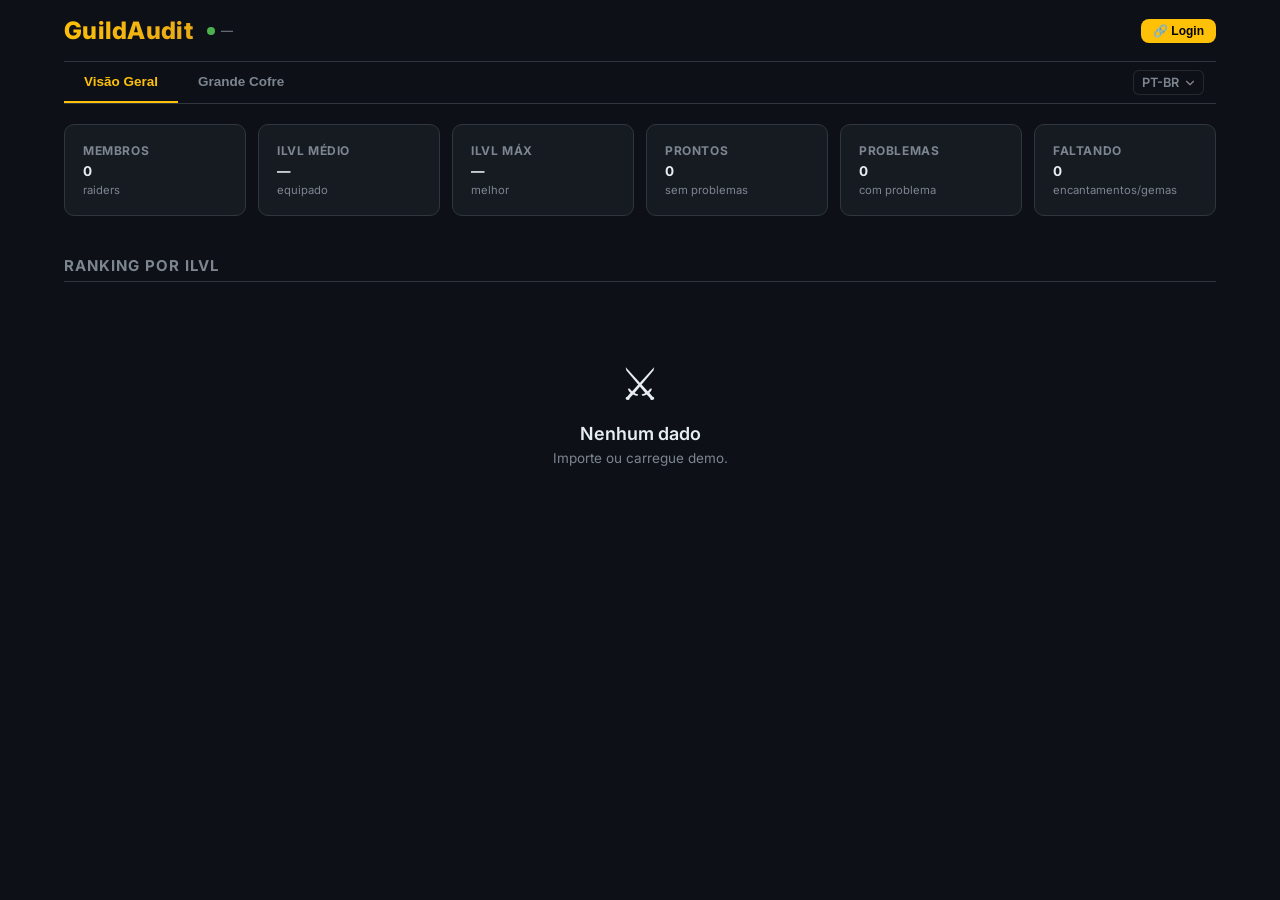
==== char.html @ add7284b "fix raids" ====
<!DOCTYPE html>
<html lang="pt-BR">

<head>
    <meta charset="UTF-8">
    <meta name="viewport" content="width=device-width, initial-scale=1.0">
    <title>Character — Audit</title>
    <meta name="description" content="WoW Guild Audit — character details.">
    <link rel="icon" type="image/x-icon" href="https://wow.zamimg.com/images/wow/icons/medium/inv_scroll_11.jpg">
    <link rel="stylesheet" href="styles.css?v=7">
</head>

<body>

    <div class="app-container">

        <header class="hdr">
            <div class="hdr-left">
                <a href="index.html" class="hdr-title" id="hdr-title"
                    style="text-decoration:none;color:inherit">GuildAudit</a>
                <div class="hdr-meta"><span id="rdot"></span><span id="rts">—</span></div>
            </div>
            <div class="hdr-right">
                <span id="hmeta" style="font-size:.85rem;color:var(--text-dim)"></span>
                <a href="index.html" class="btn btn-secondary btn-sm perm-officer perm-inline" id="btnRefresh">↻ <span
                        class="t-refresh">Atualizar</span></a>
                <a href="index.html" class="btn btn-secondary btn-sm perm-officer perm-inline">⬇ <span
                        class="t-export">Exportar</span></a>
                <a href="index.html" class="btn btn-primary btn-sm perm-officer perm-inline">⬆ <span
                        class="t-import">Importar</span></a>
                <div id="user-info" style="display:none;align-items:center;gap:8px">
                    <span id="user-battletag" style="font-size:.85rem;color:var(--text)"></span>
                    <span id="user-perm" class="perm-badge"></span>
                    <button class="btn btn-secondary btn-sm" onclick="logoutBattleNet()" title="Logout">⏻</button>
                </div>
                <button id="btn-login" class="btn btn-primary btn-sm" onclick="loginBattleNet()">🔗 Login</button>
            </div>
        </header>

        <div class="nav" id="navTabs">
            <a class="nav-tab" href="index.html#overview"><span class="t-overview">Overview</span></a>
            <a class="nav-tab perm-officer" href="index.html#roster"><span class="t-roster">Roster</span></a>
            <a class="nav-tab" href="index.html#vault"><span class="t-vault">Great Vault</span></a>
            <a class="nav-tab perm-officer" href="index.html#settings"><span class="t-settings">Configurações</span></a>

            <div style="margin-left:auto; display:flex; align-items:center; padding-right:12px;">
                <select id="cfg-dispLang" class="lang-select" onchange="saveLang();applyI18n();rerenderChar()">
                    <option value="pt-BR">PT-BR</option>
                    <option value="en">EN</option>
                </select>
            </div>
        </div>

        <div class="char-page-header">
            <a href="index.html" class="btn btn-secondary btn-sm"><span class="t-back">← Voltar</span></a>
            <span id="cp-bc" style="font-size:.8rem;color:var(--text-dim)"></span>
        </div>
        <div class="char-page-body">
            <div class="char-sidebar" id="cp-sidebar"></div>
            <div class="char-main" id="cp-main"></div>
        </div>

    </div>

    <div id="notif"></div>

    <script src="data.js?v=7"></script>
    <script src="api.js?v=7"></script>
    <script src="render.js?v=7"></script>
    <script src="auth.js?v=7"></script>
    <script src="char.js?v=7"></script>
    <script>
        window.whTooltips = { colorLinks: false, iconizeLinks: false, renameLinks: true };
    </script>
    <script src="https://wow.zamimg.com/js/tooltips.js"></script>
</body>

</html>
---- styles.css ----
/* ══════════════════════════════════════════════════════════
   GUILDAUDIT — styles.css
   ══════════════════════════════════════════════════════════ */
@import url('https://fonts.googleapis.com/css2?family=Syne:wght@700;800&family=Inter:wght@400;500;600;700&display=swap');

:root {
  --bg: #0d1117;
  --bg2: #161b22;
  --bg3: #1c2333;
  --border: #30363d;
  --text: #e6edf3;
  --text-dim: #7d8590;
  --gold: #ffc107;
  --gold-light: #ffe082;
  --red: #f85149;
  --green: #4caf50;
  --blue: #58a6ff;
  --purple: #a67df4;
}

* {
  box-sizing: border-box;
  margin: 0;
  padding: 0;
}

html {
  font-size: 15px;
}

body {
  font-family: 'Inter', system-ui, sans-serif;
  background: var(--bg);
  color: var(--text);
  min-height: 100vh;
}

/* ── Container ──────────────────────────────────────────── */
.app-container {
  max-width: 1200px;
  margin: 0 auto;
  padding: 0 24px;
}

/* ── Header ─────────────────────────────────────────────── */
.hdr {
  display: flex;
  align-items: center;
  justify-content: space-between;
  padding: 16px 0;
  border-bottom: 1px solid var(--border);
  flex-wrap: wrap;
  gap: 10px;
}

.hdr-left {
  display: flex;
  align-items: center;
  gap: 14px;
}

.hdr-title {
  font-family: 'Inter', sans-serif;
  font-weight: 800;
  font-size: 1.6rem;
  background: linear-gradient(135deg, var(--gold), #e6a817);
  -webkit-background-clip: text;
  -webkit-text-fill-color: transparent;
  letter-spacing: .3px;
}

.hdr-meta {
  font-size: 0.8rem;
  color: var(--text-dim);
  display: flex;
  align-items: center;
  gap: 6px;
}

#rdot {
  width: 8px;
  height: 8px;
  border-radius: 50%;
  background: var(--green);
  display: inline-block;
  animation: pulse 2s infinite;
}

#rdot.off {
  background: var(--text-dim);
  animation: none;
}

@keyframes pulse {

  0%,
  100% {
    opacity: 1;
  }

  50% {
    opacity: .4;
  }
}

.hdr-right {
  display: flex;
  align-items: center;
  gap: 8px;
  flex-wrap: wrap;
}

/* ── Nav ────────────────────────────────────────────────── */
.nav {
  display: flex;
  gap: 0;
  border-bottom: 1px solid var(--border);
  margin-bottom: 20px;
}

.nav-tab {
  padding: 12px 20px;
  cursor: pointer;
  font-size: 0.9rem;
  font-weight: 600;
  color: var(--text-dim);
  border: none;
  background: none;
  border-bottom: 2px solid transparent;
  transition: all .15s;
}

.nav-tab:hover {
  color: var(--text);
}

.nav-tab.active {
  color: var(--gold);
  border-bottom-color: var(--gold);
}

/* ── Pages ──────────────────────────────────────────────── */
.page {
  display: none;
  padding-bottom: 40px;
}

.page.active {
  display: block;
}

#charPage {
  display: none;
}

#charPage.active {
  display: block;
}

/* ── Stat cards ─────────────────────────────────────────── */
.stat-grid {
  display: grid;
  grid-template-columns: repeat(auto-fill, minmax(160px, 1fr));
  gap: 12px;
  margin-bottom: 20px;
}

.stat-card {
  background: var(--bg2);
  border: 1px solid var(--border);
  border-radius: 10px;
  padding: 18px;
}

.stat-label {
  font-size: 0.75rem;
  color: var(--text-dim);
  text-transform: uppercase;
  letter-spacing: .6px;
  font-weight: 700;
  margin-bottom: 6px;
}

.stat-val {
  font-family: 'Inter', sans-serif;
  font-size: 2.2rem;
  font-weight: 800;
  line-height: 1.1;
}

.stat-sub {
  font-size: 0.75rem;
  color: var(--text-dim);
  margin-top: 4px;
}

/* ── Comp cards ─────────────────────────────────────────── */
.comp-grid {
  display: flex;
  gap: 12px;
  margin-bottom: 20px;
  flex-wrap: wrap;
}

.comp-card {
  background: var(--bg2);
  border: 1px solid var(--border);
  border-radius: 10px;
  padding: 14px 16px;
  flex: 1;
  min-width: 140px;
}

.comp-title {
  font-size: 0.8rem;
  font-weight: 700;
  color: var(--gold-light);
  text-transform: uppercase;
  letter-spacing: .5px;
  margin-bottom: 10px;
}

.comp-row {
  display: flex;
  align-items: center;
  gap: 6px;
  padding: 3px 0;
  font-size: 0.85rem;
}

.comp-name {
  flex: 1;
  overflow: hidden;
  text-overflow: ellipsis;
  white-space: nowrap;
}

.comp-val {
  font-weight: 700;
  min-width: 20px;
  text-align: right;
}

.comp-name-row {
  display: flex;
  align-items: center;
  gap: 5px;
  padding: 2px 0;
  cursor: pointer;
}

.comp-name-row:hover span {
  text-decoration: underline;
}

/* ── Custom Select for Language  ─────────────────────────── */
.lang-select {
  appearance: none;
  background-color: transparent;
  color: var(--text-dim);
  font-family: 'Inter', sans-serif;
  font-size: 0.85rem;
  font-weight: 600;
  border: 1px solid rgba(255, 255, 255, 0.1);
  border-radius: 6px;
  padding: 4px 24px 4px 8px;
  cursor: pointer;
  outline: none;
  background-image: url("data:image/svg+xml,%3Csvg xmlns='http://www.w3.org/2000/svg' viewBox='0 0 24 24' fill='none' stroke='%23888' stroke-width='2' stroke-linecap='round' stroke-linejoin='round'%3E%3Cpolyline points='6 9 12 15 18 9'%3E%3C/polyline%3E%3C/svg%3E");
  background-repeat: no-repeat;
  background-position: right 6px center;
  background-size: 14px;
  transition: all 0.2s;
}

.lang-select:hover {
  color: var(--text);
  border-color: rgba(255, 255, 255, 0.3);
}

.lang-select:focus {
  border-color: var(--gold);
}

.lang-select option {
  background-color: var(--bg);
  color: var(--text);
  font-weight: 600;
  padding: 8px;
}

/* ── Section title ──────────────────────────────────────── */
.section-title {
  font-family: 'Inter', sans-serif;
  font-size: 1rem;
  font-weight: 700;
  text-transform: uppercase;
  letter-spacing: 1px;
  color: var(--text-dim);
  margin-bottom: 14px;
  padding-bottom: 6px;
  border-bottom: 1px solid var(--border);
}

/* ── Toolbar ────────────────────────────────────────────── */
.toolbar {
  display: flex;
  gap: 10px;
  margin-bottom: 14px;
  align-items: center;
  flex-wrap: wrap;
}

.toolbar input[type="text"] {
  flex: 1;
  min-width: 200px;
  padding: 10px 14px;
  background: var(--bg2);
  border: 1px solid var(--border);
  border-radius: 8px;
  color: var(--text);
  font-size: 0.9rem;
  outline: none;
}

.toolbar input[type="text"]:focus {
  border-color: var(--gold);
}

.toolbar-right {
  display: flex;
  gap: 8px;
  margin-left: auto;
}

/* ── Tables ─────────────────────────────────────────────── */
table {
  width: 100%;
  border-collapse: collapse;
}

th {
  text-align: left;
  padding: 10px 12px;
  font-size: 0.75rem;
  font-weight: 700;
  color: var(--text-dim);
  text-transform: uppercase;
  letter-spacing: .5px;
  border-bottom: 1px solid var(--border);
  cursor: default;
}

th.sd::after {
  content: ' ▼';
  font-size: 9px;
}

th.sa::after {
  content: ' ▲';
  font-size: 9px;
}

th[onclick] {
  cursor: pointer;
}

th[onclick]:hover {
  color: var(--gold);
}

td {
  padding: 10px 12px;
  border-bottom: 1px solid rgba(48, 54, 61, .5);
  font-size: 0.9rem;
  vertical-align: middle;
}

tr:hover {
  background: rgba(255, 255, 255, .03);
}

/* ── Names & Badges ─────────────────────────────────────── */
.cn {
  display: flex;
  align-items: center;
  gap: 10px;
  cursor: pointer;
  text-decoration: none;
  color: inherit;
}

.cn:hover .cn-name {
  text-decoration: underline;
}

.cn img {
  width: 30px;
  height: 30px;
  border-radius: 6px;
  flex-shrink: 0;
}

.cn-name {
  font-weight: 600;
  font-size: 0.95rem;
}

.cn-realm {
  font-size: 0.75rem;
  color: var(--text-dim);
  margin-left: 4px;
}

.cn-spec {
  font-size: 0.8rem;
  color: var(--text-dim);
  font-weight: 500;
  margin-top: 1px;
}

.rb {
  font-size: 0.7rem;
  font-weight: 700;
  padding: 3px 10px;
  border-radius: 4px;
  text-transform: uppercase;
  letter-spacing: .3px;
  display: inline-block;
  white-space: nowrap;
}

.rb-tank {
  background: #1a3a5c;
  color: #6dc1ff;
}

.rb-heal {
  background: #1a3c1a;
  color: #6fd66f;
}

.rb-mdps {
  background: #3c1a1a;
  color: #ff6b6b;
}

.rb-rdps {
  background: #3c2e1a;
  color: #ffb74d;
}

.ilvl {
  font-family: 'Inter', sans-serif;
  font-size: 0.95rem;
  font-weight: 800;
  padding: 3px 10px;
  border-radius: 6px;
  background: var(--bg3);
  white-space: nowrap;
}

.ie {
  color: #ff8800;
}

.io {
  color: #a335ee;
}

.iw {
  color: #0070dd;
}

.ig {
  color: #1fc736;
}

.iv {
  color: #1eff00;
}

.ib {
  color: var(--text-dim);
}

.it {
  font-size: 0.7rem;
  padding: 2px 6px;
  border-radius: 3px;
  font-weight: 600;
  white-space: nowrap;
}

.it-ok {
  color: var(--green);
  border: 1px solid rgba(76, 175, 80, .3);
}

.it-e {
  color: var(--red);
  background: rgba(248, 81, 73, .1);
  border: 1px solid rgba(248, 81, 73, .3);
}

.it-g {
  color: var(--blue);
  background: rgba(88, 166, 255, .1);
  border: 1px solid rgba(88, 166, 255, .3);
}

.note-c {
  font-size: 0.85rem;
  color: var(--text-dim);
  max-width: 150px;
  overflow: hidden;
  text-overflow: ellipsis;
  white-space: nowrap;
  cursor: pointer;
}

.note-c:hover {
  color: var(--gold);
}

.rs {
  background: var(--bg3);
  color: var(--text);
  border: 1px solid var(--border);
  border-radius: 6px;
  padding: 5px 10px;
  font-size: 0.8rem;
  cursor: pointer;
}

.rs:focus {
  border-color: var(--gold);
  outline: none;
}

/* ── Buttons ────────────────────────────────────────────── */
.btn {
  padding: 8px 16px;
  border: none;
  border-radius: 8px;
  cursor: pointer;
  font-size: 0.85rem;
  font-weight: 600;
  transition: all .15s;
  display: inline-flex;
  align-items: center;
  gap: 5px;
}

.btn-primary {
  background: var(--gold);
  color: #000;
}

.btn-primary:hover {
  background: var(--gold-light);
}

.btn-secondary {
  background: var(--bg3);
  color: var(--text-dim);
  border: 1px solid var(--border);
}

.btn-secondary:hover {
  color: var(--text);
  border-color: var(--text-dim);
}

.btn-danger {
  background: rgba(248, 81, 73, .12);
  color: var(--red);
  border: 1px solid rgba(248, 81, 73, .3);
}

.btn-danger:hover {
  background: rgba(248, 81, 73, .25);
}

.btn-sm {
  padding: 5px 12px;
  font-size: 0.8rem;
}

/* ── Modal ──────────────────────────────────────────────── */
.mo {
  display: none;
  position: fixed;
  inset: 0;
  background: rgba(0, 0, 0, .6);
  z-index: 100;
  justify-content: center;
  align-items: center;
}

.mo.open {
  display: flex;
}

.mo-box {
  background: var(--bg2);
  border: 1px solid var(--border);
  border-radius: 14px;
  padding: 28px;
  width: 90%;
  max-width: 600px;
  max-height: 85vh;
  overflow-y: auto;
}

.mo-title {
  font-family: 'Inter', sans-serif;
  font-size: 1.3rem;
  font-weight: 800;
  margin-bottom: 16px;
}

.mo-close {
  position: absolute;
  top: 12px;
  right: 16px;
  background: none;
  border: none;
  color: var(--text-dim);
  font-size: 1.2rem;
  cursor: pointer;
}

/* ── Notification ───────────────────────────────────────── */
#notif {
  position: fixed;
  bottom: 20px;
  left: 50%;
  transform: translateX(-50%) translateY(80px);
  background: var(--bg2);
  border: 1px solid var(--gold);
  border-radius: 10px;
  padding: 12px 24px;
  font-size: 0.85rem;
  color: var(--gold);
  z-index: 200;
  transition: transform .3s;
}

#notif.show {
  transform: translateX(-50%) translateY(0);
}

/* ── Empty state ────────────────────────────────────────── */
.empty {
  text-align: center;
  padding: 60px 20px;
}

.empty-i {
  font-size: 3rem;
  margin-bottom: 12px;
}

.empty-t {
  font-size: 1.2rem;
  font-weight: 600;
}

.empty-s {
  font-size: 0.9rem;
  color: var(--text-dim);
  margin-top: 6px;
}

/* ── Gear grid ──────────────────────────────────────────── */
.gear-grid {
  display: grid;
  grid-template-columns: 1fr 1fr;
  gap: 10px;
}

.gs {
  display: flex;
  gap: 12px;
  align-items: center;
  padding: 12px 14px;
  background: var(--bg2);
  border: 1px solid var(--border);
  border-radius: 10px;
  transition: border-color .15s;
  overflow: hidden;
}

.gs:hover {
  border-color: var(--text-dim);
}

.gs-empty {
  opacity: .4;
}

.gs-img {
  width: 44px;
  height: 44px;
  border-radius: 8px;
  flex-shrink: 0;
  display: block;
}

.gs-info {
  min-width: 0;
  flex: 1;
  overflow: hidden;
}

.gs-label {
  font-size: 0.7rem;
  color: var(--text-dim);
  text-transform: uppercase;
  letter-spacing: .3px;
}

.gs-name {
  font-size: 0.85rem;
  font-weight: 600;
  overflow: hidden;
  text-overflow: ellipsis;
  white-space: nowrap;
  text-decoration: none;
  display: block;
}

.gs-ilvl {
  font-size: 0.8rem;
  margin-top: 2px;
}

.gs-issues {
  display: flex;
  gap: 4px;
  margin-top: 4px;
  flex-wrap: wrap;
}

.q-c {
  color: #9d9d9d;
}

.q-u {
  color: #1fc736;
}

.q-r {
  color: #0070dd;
}

.q-e {
  color: #a335ee;
}

.q-l {
  color: #ff8000;
}

a.whl {
  text-decoration: none;
  flex-shrink: 0;
}

/* ── Character page ─────────────────────────────────────── */
.char-page-header {
  display: flex;
  align-items: center;
  gap: 10px;
  margin-bottom: 20px;
}

.char-page-body {
  display: flex;
  gap: 24px;
}

.char-sidebar {
  width: 320px;
  flex-shrink: 0;
  display: flex;
  flex-direction: column;
  gap: 12px;
}

.char-main {
  flex: 1;
  min-width: 0;
}

.char-header-card {
  background: var(--bg2);
  border: 1px solid var(--border);
  border-radius: 12px;
  padding: 20px;
}

.info-card {
  background: var(--bg2);
  border: 1px solid var(--border);
  border-radius: 10px;
  padding: 16px;
}

.info-card-title {
  font-size: 0.8rem;
  font-weight: 700;
  color: var(--text-dim);
  text-transform: uppercase;
  letter-spacing: .5px;
  margin-bottom: 8px;
}

.issue-row {
  display: flex;
  align-items: center;
  gap: 6px;
  padding: 4px 0;
}

.char-render-wrap {
  text-align: center;
  margin-bottom: 14px;
  overflow: hidden;
  border-radius: 10px;
}

.char-render-img {
  height: 280px;
  width: auto;
  border-radius: 10px;
  transform: scale(1.6);
  transform-origin: 69% 60%;
}

/* ── Skeleton ───────────────────────────────────────────── */
.sk {
  height: 38px;
  background: linear-gradient(90deg, var(--bg2) 25%, var(--bg3) 50%, var(--bg2) 75%);
  background-size: 200%;
  border-radius: 6px;
  animation: sk-pulse 1.5s infinite;
}

@keyframes sk-pulse {
  0% {
    background-position: 200% 0;
  }

  100% {
    background-position: -200% 0;
  }
}

/* ── Settings ───────────────────────────────────────────── */
.settings-grid {
  display: grid;
  grid-template-columns: 1fr 1fr;
  gap: 20px;
}

.settings-card {
  background: var(--bg2);
  border: 1px solid var(--border);
  border-radius: 12px;
  padding: 22px;
}

.settings-card h3 {
  font-family: 'Inter', sans-serif;
  font-size: 1.1rem;
  font-weight: 700;
  margin-bottom: 16px;
}

.settings-card label {
  display: flex;
  align-items: center;
  gap: 10px;
  font-size: 0.9rem;
  padding: 7px 0;
  cursor: pointer;
}

.settings-card input[type="text"],
.settings-card input[type="password"],
.settings-card select,
.settings-card textarea {
  width: 100%;
  padding: 10px 12px;
  background: var(--bg3);
  border: 1px solid var(--border);
  border-radius: 8px;
  color: var(--text);
  font-size: 0.85rem;
  margin-bottom: 8px;
  outline: none;
}

.settings-card input:focus,
.settings-card select:focus,
.settings-card textarea:focus {
  border-color: var(--gold);
}

/* ── Toggle switch ──────────────────────────────────────── */
.toggle {
  position: relative;
  display: inline-block;
  width: 40px;
  height: 22px;
  flex-shrink: 0;
}

.toggle input {
  opacity: 0;
  width: 0;
  height: 0;
}

.toggle-slider {
  position: absolute;
  cursor: pointer;
  inset: 0;
  background: var(--bg3);
  border: 1px solid var(--border);
  border-radius: 22px;
  transition: .2s;
}

.toggle-slider::before {
  content: '';
  position: absolute;
  height: 16px;
  width: 16px;
  left: 2px;
  bottom: 2px;
  background: var(--text-dim);
  border-radius: 50%;
  transition: .2s;
}

.toggle input:checked+.toggle-slider {
  background: var(--gold);
  border-color: var(--gold);
}

.toggle input:checked+.toggle-slider::before {
  transform: translateX(18px);
  background: #000;
}

/* ── Import log / progress ──────────────────────────────── */
#alog {
  max-height: 200px;
  overflow-y: auto;
  background: var(--bg);
  border-radius: 8px;
  padding: 10px;
  font-size: 0.75rem;
  font-family: monospace;
  margin-top: 10px;
}

.linfo {
  color: var(--text-dim);
}

.lok {
  color: var(--green);
}

.lwarn {
  color: var(--gold);
}

.lerr {
  color: var(--red);
}

.progress-bar {
  height: 6px;
  background: var(--bg3);
  border-radius: 3px;
  margin-top: 10px;
  overflow: hidden;
}

.progress-bar-fill {
  height: 100%;
  background: var(--gold);
  border-radius: 3px;
  transition: width .3s;
  width: 0;
}

/* ── Stats Card ────────────────────────────────────────── */
.stat-row {
  display: flex;
  justify-content: space-between;
  align-items: center;
  padding: 4px 0;
  border-bottom: 1px solid var(--border);
}

.stat-label {
  font-size: .8rem;
  color: var(--text-dim);
}

.stat-val {
  font-size: .9rem;
  font-weight: 700;
  color: var(--text);
}

.stat-bar-bg {
  background: var(--bg1);
  border-radius: 4px;
  height: 5px;
  overflow: hidden;
  margin-bottom: 2px;
}

.stat-bar-fill {
  height: 100%;
  border-radius: 4px;
  transition: width .4s ease;
}

/* ── Talent Section ───────────────────────────────────── */
.talent-section {
  margin-top: 16px;
  padding: 16px;
  background: var(--bg2);
  border: 1px solid var(--border);
  border-radius: 10px;
}

.talent-columns {
  display: grid;
  grid-template-columns: 1fr 1fr 1fr;
  gap: 0;
}

.talent-col {
  padding: 0 8px;
}

.talent-col--hero {
  border-left: 1px solid rgba(83, 80, 71, .8);
  border-right: 1px solid rgba(83, 80, 71, .8);
}

.talent-col-label {
  font-size: .7rem;
  font-weight: 700;
  color: var(--text-dim);
  letter-spacing: .08em;
  text-transform: uppercase;
  text-align: center;
  margin-bottom: 8px;
}

.talent-grid {
  display: flex;
  flex-wrap: wrap;
  justify-content: center;
  gap: 8px;
  max-width: calc(3 * 40px + 2 * 8px);
  margin: 10px auto 0;
}

.talent-icon-link {
  position: relative;
  display: flex;
  justify-content: center;
  align-items: center;
  width: 40px;
  height: 40px;
  text-decoration: none;
}

.talent-icon-link .iconlarge {
  display: block !important;
  width: 36px !important;
  height: 36px !important;
  margin: 0 !important;
  padding: 0 !important;
  border-radius: 6px;
  overflow: hidden;
  border: 1px solid rgb(253 187 0);
  background: none !important;
  transition: border-color .15s;
}

.talent-icon-link .iconlarge ins {
  width: 100% !important;
  height: 100% !important;
  margin: 0 !important;
  padding: 0 !important;
  left: 0 !important;
  top: 0 !important;
  display: block !important;
  background-size: cover !important;
  background-position: center !important;
}

.talent-icon-link .iconlarge del {
  display: none !important;
}

.talent-icon-link:hover .iconlarge {
  border-color: var(--gold);
  box-shadow: 0 0 6px rgba(255, 204, 0, .3);
}

.talent-icon-link img.talent-icon-img {
  width: 36px;
  height: 36px;
  object-fit: cover;
  border-radius: 6px;
  border: 1px solid rgba(255, 255, 255, .15);
  transition: border-color .15s;
}

.talent-icon-link:hover img.talent-icon-img {
  border-color: var(--gold);
  box-shadow: 0 0 6px rgba(255, 204, 0, .3);
}

.talent-rank-badge {
  position: absolute;
  bottom: -2px;
  right: -2px;
  font-size: .65rem;
  font-weight: 700;
  color: var(--gold);
  background: rgba(0, 0, 0, .85);
  padding: 1px 4px;
  border-radius: 3px;
  line-height: 1.3;
}

/* ── Suggestion cards ──────────────────────────────────── */
.suggestions-section {
  margin-top: 24px;
}

.suggestion-card {
  border-radius: 10px;
  padding: 14px 16px;
  margin-bottom: 10px;
}

.suggestion-card-title {
  font-family: 'Inter', sans-serif;
  font-weight: 700;
  font-size: .85rem;
  margin-bottom: 8px;
  display: flex;
  align-items: center;
  gap: 6px;
}

.suggestion-card--gear {
  background: rgba(248, 81, 73, .06);
  border: 1px solid rgba(248, 81, 73, .25);
}

.suggestion-card--gear .suggestion-card-title {
  color: var(--red);
}

.suggestion-card--ready {
  background: rgba(56, 152, 219, .06);
  border: 1px solid rgba(56, 152, 219, .25);
}

.suggestion-card--ready .suggestion-card-title {
  color: var(--blue);
}

.suggestion-card--meta {
  background: rgba(255, 204, 0, .05);
  border: 1px solid rgba(255, 204, 0, .2);
}

.suggestion-card--meta .suggestion-card-title {
  color: var(--gold);
}

.suggestion-card--ok {
  background: rgba(76, 175, 112, .06);
  border: 1px solid rgba(76, 175, 112, .25);
}

.suggestion-card--ok .suggestion-card-title {
  color: var(--green);
}

.suggestion-item {
  font-size: .82rem;
  color: var(--text);
  padding: 3px 0;
  display: flex;
  align-items: center;
  gap: 6px;
}

.suggestion-item span.s-icon {
  font-size: .75rem;
  flex-shrink: 0;
}

/* ── Warning box ────────────────────────────────────────── */
.warn-box {
  background: rgba(248, 81, 73, .08);
  border: 1px solid rgba(248, 81, 73, .3);
  border-radius: 8px;
  padding: 12px;
  margin-bottom: 12px;
  font-size: 0.8rem;
  color: var(--red);
}

/* ── Form input (standalone) ────────────────────────────── */
.form-input {
  width: 100%;
  padding: 10px 12px;
  background: var(--bg3);
  border: 1px solid var(--border);
  border-radius: 8px;
  color: var(--text);
  font-size: 0.85rem;
  outline: none;
}

.form-input:focus {
  border-color: var(--gold);
}

.form-select {
  padding: 10px 12px;
  background: var(--bg3);
  border: 1px solid var(--border);
  border-radius: 8px;
  color: var(--text);
  font-size: 0.85rem;
  outline: none;
}

/* ── Permission badge ──────────────────────────────────────── */
.perm-badge {
  font-size: .7rem;
  font-weight: 700;
  padding: 2px 8px;
  border-radius: 4px;
  text-transform: uppercase;
  letter-spacing: .3px;
  display: inline-block !important;
}

.perm-badge.perm-admin {
  background: rgba(255, 136, 0, .15);
  color: #ff8800;
}

.perm-badge.perm-officer {
  background: rgba(163, 53, 238, .15);
  color: #a335ee;
}

.perm-badge.perm-member {
  background: rgba(0, 112, 221, .15);
  color: #0070dd;
}

.perm-badge.perm-guest {
  background: var(--bg3);
  color: var(--text-dim);
}

/* ── Permission-hidden elements ─────────────────────────── */
.perm-admin,
.perm-officer {
  display: none;
}

body.is-admin .perm-admin {
  display: initial;
}

body.is-admin .perm-officer {
  display: initial;
}

body.is-officer .perm-officer {
  display: initial;
}

body.is-admin .perm-admin.perm-flex,
body.is-officer .perm-officer.perm-flex {
  display: flex;
}

body.is-admin .perm-admin.perm-inline,
body.is-officer .perm-officer.perm-inline {
  display: inline-flex;
}

body.is-admin .perm-admin.perm-grid,
body.is-officer .perm-officer.perm-grid {
  display: grid;
}

body.is-admin .perm-admin.perm-block {
  display: block;
}

tr.row-under-min {
  background: rgba(248, 81, 73, .1);
}

tr.row-under-min td {
  border-bottom-color: rgba(248, 81, 73, .2);
}

/* ── Responsive ─────────────────────────────────────────── */
@media (max-width: 900px) {
  .settings-grid {
    grid-template-columns: 1fr;
  }

  .char-page-body {
    flex-direction: column;
  }

  .char-sidebar {
    width: 100%;
  }

  .gear-grid {
    grid-template-columns: 1fr;
  }
}

@media (max-width: 600px) {
  html {
    font-size: 14px;
  }

  .app-container {
    padding: 0 12px;
  }

  .hdr {
    padding: 10px 0;
  }

  .hdr-title {
    font-size: 1.3rem;
  }

  .nav-tab {
    padding: 10px 12px;
    font-size: 0.85rem;
  }

  .stat-grid {
    grid-template-columns: repeat(2, 1fr);
  }

  .comp-grid {
    flex-direction: column;
  }

  .toolbar {
    flex-direction: column;
  }

  .toolbar input[type="text"] {
    min-width: 100%;
  }

  .toolbar-right {
    margin-left: 0;
    width: 100%;
    justify-content: flex-end;
  }

  td,
  th {
    padding: 8px 6px;
    font-size: 0.8rem;
  }

  .cn img {
    width: 24px;
    height: 24px;
  }

  .cn-name {
    font-size: 0.85rem;
  }
}
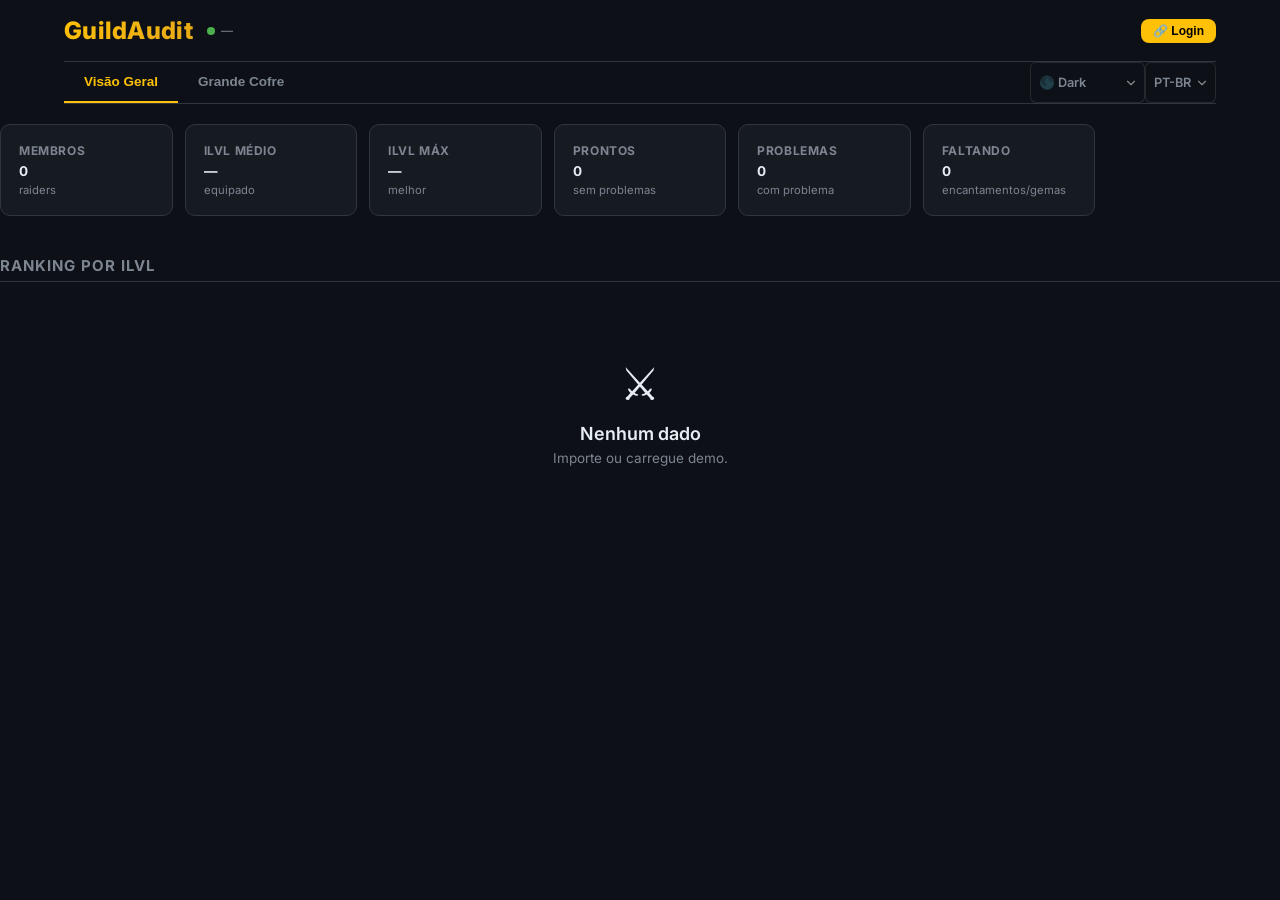
==== commit f46f2a89: "temas" ====
--- a/char.html
+++ b/char.html
@@ -43,7 +43,17 @@
             <a class="nav-tab" href="index.html#vault"><span class="t-vault">Great Vault</span></a>
             <a class="nav-tab perm-officer" href="index.html#settings"><span class="t-settings">Configurações</span></a>
 
-            <div style="margin-left:auto; display:flex; align-items:center; padding-right:12px;">
+            <div style="margin-left:auto; display:flex; align-items:center; gap:8px; padding-right:12px;">
+                <div class="theme-dot"        data-t="light"   title="Light"         onclick="setTheme('light')"></div>
+                    <div class="theme-dot"        data-t="wow-blue"  title="WoW Blue"    onclick="setTheme('wow-blue')"></div>
+                    <div class="theme-dot"        data-t="forest"  title="Forest"        onclick="setTheme('forest')"></div>
+                </div>
+                <select id="cfg-theme" class="lang-select" onchange="setTheme(this.value)" title="Tema">
+                    <option value="dark">🌑 Dark</option>
+                    <option value="light">☀️ Light</option>
+                    <option value="wow-blue">🌊 WoW Blue</option>
+                    <option value="forest">🌿 Forest</option>
+                </select>
                 <select id="cfg-dispLang" class="lang-select" onchange="saveLang();applyI18n();rerenderChar()">
                     <option value="pt-BR">PT-BR</option>
                     <option value="en">EN</option>
--- a/styles.css
+++ b/styles.css
@@ -1409,4 +1409,158 @@
   .cn-name {
     font-size: 0.85rem;
   }
-}+}
+/* ══════════════════════════════════════════════════════════
+   THEMES
+   ══════════════════════════════════════════════════════════ */
+
+/* ── Light ─────────────────────────────────────────────── */
+[data-theme="light"] {
+  --bg:         #f0f2f5;
+  --bg2:        #ffffff;
+  --bg3:        #e4e7ec;
+  --border:     #d0d5dd;
+  --text:       #101828;
+  --text-dim:   #667085;
+  --gold:       #b45309;
+  --gold-light: #d97706;
+  --red:        #d92d20;
+  --green:      #039855;
+  --blue:       #1d4ed8;
+  --purple:     #7c3aed;
+}
+
+[data-theme="light"] .hdr-title {
+  background: linear-gradient(135deg, #b45309, #d97706);
+  -webkit-background-clip: text;
+  -webkit-text-fill-color: transparent;
+}
+
+[data-theme="light"] input,
+[data-theme="light"] select,
+[data-theme="light"] textarea {
+  background: #fff;
+  color: #101828;
+  border-color: #d0d5dd;
+}
+
+[data-theme="light"] .lang-select {
+  background-image: url("data:image/svg+xml,%3Csvg xmlns='http://www.w3.org/2000/svg' viewBox='0 0 24 24' fill='none' stroke='%23667085' stroke-width='2' stroke-linecap='round' stroke-linejoin='round'%3E%3Cpolyline points='6 9 12 15 18 9'%3E%3C/polyline%3E%3C/svg%3E");
+}
+
+[data-theme="light"] .btn-secondary {
+  background: #fff;
+  color: #344054;
+  border-color: #d0d5dd;
+}
+
+[data-theme="light"] .nav-tab {
+  color: #667085;
+}
+[data-theme="light"] .nav-tab.active,
+[data-theme="light"] .nav-tab:hover {
+  color: #b45309;
+  border-bottom-color: #b45309;
+}
+
+[data-theme="light"] .stat-card,
+[data-theme="light"] .comp-card,
+[data-theme="light"] .settings-card,
+[data-theme="light"] .info-card,
+[data-theme="light"] .char-header-card {
+  background: #fff;
+  border-color: #e4e7ec;
+  box-shadow: 0 1px 4px rgba(0,0,0,.06);
+}
+
+[data-theme="light"] table thead tr {
+  background: #f9fafb;
+}
+
+[data-theme="light"] tr:nth-child(even) {
+  background: #f9fafb;
+}
+
+/* ── WoW Blue (deep navy) ───────────────────────────────── */
+[data-theme="wow-blue"] {
+  --bg:         #060d1a;
+  --bg2:        #0c1829;
+  --bg3:        #112038;
+  --border:     #1e3a5f;
+  --text:       #cce0ff;
+  --text-dim:   #5b8ab8;
+  --gold:       #ffd700;
+  --gold-light: #ffe566;
+  --red:        #e8453c;
+  --green:      #44c767;
+  --blue:       #4da6ff;
+  --purple:     #b87cff;
+}
+
+[data-theme="wow-blue"] .hdr-title {
+  background: linear-gradient(135deg, #ffd700, #4da6ff);
+  -webkit-background-clip: text;
+  -webkit-text-fill-color: transparent;
+}
+
+[data-theme="wow-blue"] .nav-tab.active,
+[data-theme="wow-blue"] .nav-tab:hover {
+  color: #ffd700;
+  border-bottom-color: #ffd700;
+}
+
+[data-theme="wow-blue"] .stat-card,
+[data-theme="wow-blue"] .comp-card {
+  background: linear-gradient(160deg, #0d1f38 0%, #0c1829 100%);
+  border-color: #1e3a5f;
+}
+
+[data-theme="wow-blue"] .btn-gold {
+  background: linear-gradient(to bottom, #ffd700, #b8960c);
+  border-color: #c9a80e;
+}
+
+/* ── Forest Green ───────────────────────────────────────── */
+[data-theme="forest"] {
+  --bg:         #080f0a;
+  --bg2:        #0e1a10;
+  --bg3:        #162318;
+  --border:     #1e4023;
+  --text:       #d4edd8;
+  --text-dim:   #5a8c62;
+  --gold:       #a8e063;
+  --gold-light: #c5f07a;
+  --red:        #f85149;
+  --green:      #56e87a;
+  --blue:       #63c5e0;
+  --purple:     #b87cff;
+}
+
+[data-theme="forest"] .hdr-title {
+  background: linear-gradient(135deg, #a8e063, #2e7d32);
+  -webkit-background-clip: text;
+  -webkit-text-fill-color: transparent;
+}
+
+[data-theme="forest"] .nav-tab.active,
+[data-theme="forest"] .nav-tab:hover {
+  color: #a8e063;
+  border-bottom-color: #a8e063;
+}
+
+[data-theme="forest"] .stat-card,
+[data-theme="forest"] .comp-card {
+  background: linear-gradient(160deg, #0e1f10 0%, #0e1a10 100%);
+  border-color: #1e4023;
+}
+
+[data-theme="forest"] .btn-gold {
+  background: linear-gradient(to bottom, #4caf50, #1b5e20);
+  border-color: #2e7d32;
+  color: #d4edd8;
+}
+
+[data-theme="forest"] #rdot {
+  background: #56e87a;
+}
+
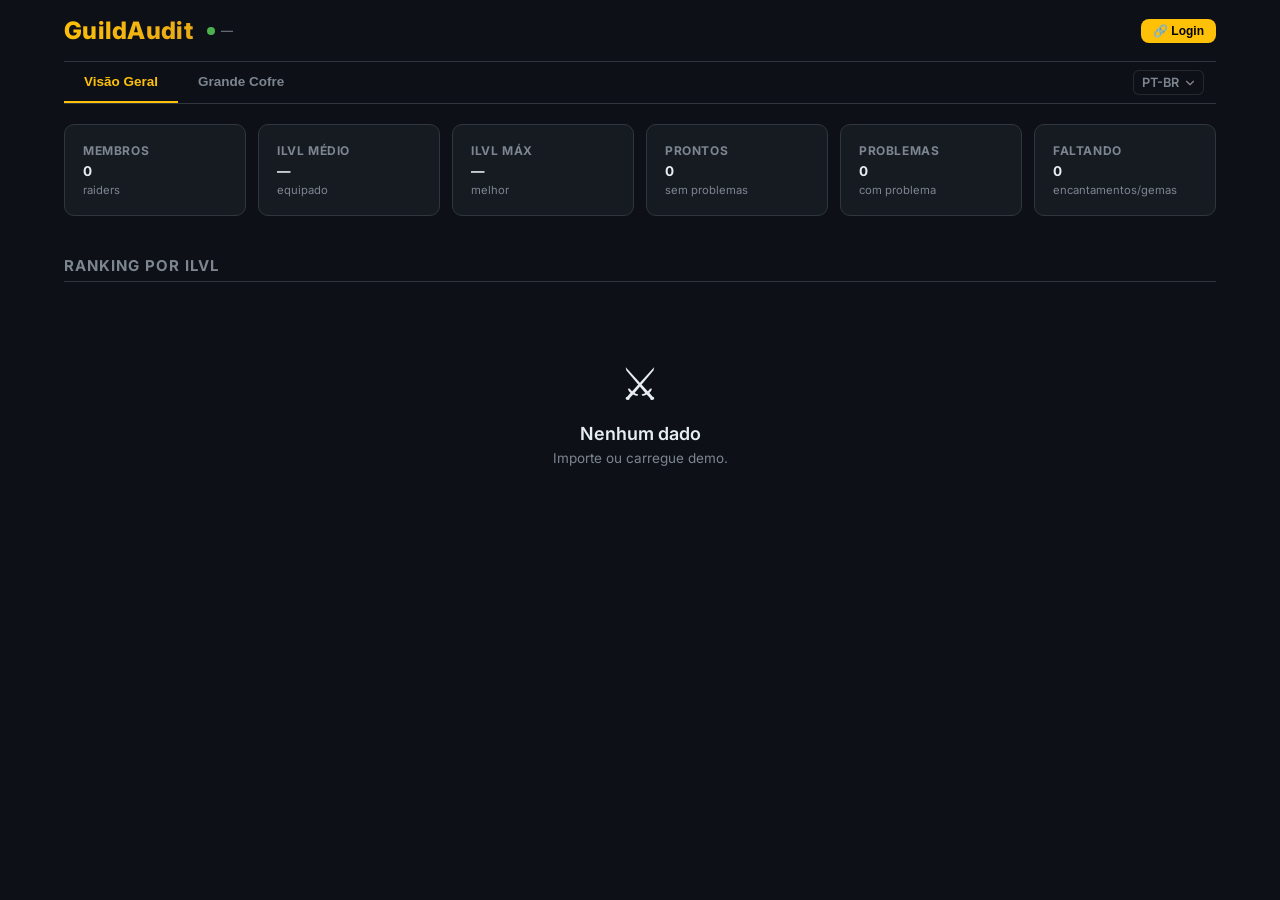
==== commit 4eabe7a5: "fix" ====
--- a/char.html
+++ b/char.html
@@ -43,17 +43,7 @@
             <a class="nav-tab" href="index.html#vault"><span class="t-vault">Great Vault</span></a>
             <a class="nav-tab perm-officer" href="index.html#settings"><span class="t-settings">Configurações</span></a>
 
-            <div style="margin-left:auto; display:flex; align-items:center; gap:8px; padding-right:12px;">
-                <div class="theme-dot"        data-t="light"   title="Light"         onclick="setTheme('light')"></div>
-                    <div class="theme-dot"        data-t="wow-blue"  title="WoW Blue"    onclick="setTheme('wow-blue')"></div>
-                    <div class="theme-dot"        data-t="forest"  title="Forest"        onclick="setTheme('forest')"></div>
-                </div>
-                <select id="cfg-theme" class="lang-select" onchange="setTheme(this.value)" title="Tema">
-                    <option value="dark">🌑 Dark</option>
-                    <option value="light">☀️ Light</option>
-                    <option value="wow-blue">🌊 WoW Blue</option>
-                    <option value="forest">🌿 Forest</option>
-                </select>
+            <div style="margin-left:auto; display:flex; align-items:center; padding-right:12px;">
                 <select id="cfg-dispLang" class="lang-select" onchange="saveLang();applyI18n();rerenderChar()">
                     <option value="pt-BR">PT-BR</option>
                     <option value="en">EN</option>
--- a/styles.css
+++ b/styles.css
@@ -1416,7 +1416,7 @@
 
 /* ── Light ─────────────────────────────────────────────── */
 [data-theme="light"] {
-  --bg:         #f0f2f5;
+  --bg:         #eef0f3;
   --bg2:        #ffffff;
   --bg3:        #e4e7ec;
   --border:     #d0d5dd;
@@ -1430,56 +1430,100 @@
   --purple:     #7c3aed;
 }
 
+[data-theme="light"] body { background: #dde1e7; color: #101828; }
+
 [data-theme="light"] .hdr-title {
   background: linear-gradient(135deg, #b45309, #d97706);
   -webkit-background-clip: text;
   -webkit-text-fill-color: transparent;
 }
 
-[data-theme="light"] input,
-[data-theme="light"] select,
-[data-theme="light"] textarea {
-  background: #fff;
-  color: #101828;
-  border-color: #d0d5dd;
-}
-
-[data-theme="light"] .lang-select {
-  background-image: url("data:image/svg+xml,%3Csvg xmlns='http://www.w3.org/2000/svg' viewBox='0 0 24 24' fill='none' stroke='%23667085' stroke-width='2' stroke-linecap='round' stroke-linejoin='round'%3E%3Cpolyline points='6 9 12 15 18 9'%3E%3C/polyline%3E%3C/svg%3E");
-}
-
-[data-theme="light"] .btn-secondary {
-  background: #fff;
-  color: #344054;
-  border-color: #d0d5dd;
-}
-
-[data-theme="light"] .nav-tab {
-  color: #667085;
-}
-[data-theme="light"] .nav-tab.active,
-[data-theme="light"] .nav-tab:hover {
-  color: #b45309;
-  border-bottom-color: #b45309;
-}
-
+/* Nav */
+[data-theme="light"] .nav-tab           { color: #667085; }
+[data-theme="light"] .nav-tab:hover     { color: #101828; }
+[data-theme="light"] .nav-tab.active    { color: #b45309; border-bottom-color: #b45309; }
+[data-theme="light"] .section-title     { color: #344054; border-bottom-color: #d0d5dd; }
+
+/* Cards */
 [data-theme="light"] .stat-card,
 [data-theme="light"] .comp-card,
 [data-theme="light"] .settings-card,
 [data-theme="light"] .info-card,
-[data-theme="light"] .char-header-card {
-  background: #fff;
-  border-color: #e4e7ec;
-  box-shadow: 0 1px 4px rgba(0,0,0,.06);
-}
-
-[data-theme="light"] table thead tr {
-  background: #f9fafb;
-}
-
-[data-theme="light"] tr:nth-child(even) {
-  background: #f9fafb;
-}
+[data-theme="light"] .char-header-card  { background: #fff; border-color: #e4e7ec; box-shadow: 0 1px 4px rgba(0,0,0,.07); }
+[data-theme="light"] .comp-title        { color: #b45309; }
+[data-theme="light"] .info-card-title   { color: #667085; }
+
+/* Table */
+[data-theme="light"] table              { background: #fff; border-radius: 8px; overflow: hidden; }
+[data-theme="light"] th                 { color: #667085; border-bottom-color: #e4e7ec; background: #f9fafb; }
+[data-theme="light"] td                 { border-bottom-color: #f2f4f7; color: #101828; }
+[data-theme="light"] tr:hover           { background: #f5f7fa !important; }
+[data-theme="light"] tr:nth-child(even) { background: #fafbfc; }
+
+/* Role badges */
+[data-theme="light"] .rb-tank  { background: #dbeafe; color: #1558a0; }
+[data-theme="light"] .rb-heal  { background: #dcfce7; color: #166534; }
+[data-theme="light"] .rb-mdps  { background: #fee2e2; color: #991b1b; }
+[data-theme="light"] .rb-rdps  { background: #fef3c7; color: #92400e; }
+
+/* iLvl badges */
+[data-theme="light"] .ilvl     { background: #f1f5f9; }
+[data-theme="light"] .ie       { color: #92400e; }
+[data-theme="light"] .io       { color: #6d28d9; }
+[data-theme="light"] .iw       { color: #1558a0; }
+[data-theme="light"] .ig       { color: #166534; }
+[data-theme="light"] .iv       { color: #374151; }
+[data-theme="light"] .ib       { color: #6b7280; }
+
+/* Issue tags */
+[data-theme="light"] .it-e     { background: #fee2e2; color: #991b1b; border-color: #fca5a5; }
+[data-theme="light"] .it-g     { background: #dbeafe; color: #1558a0; border-color: #93c5fd; }
+[data-theme="light"] .it-ok    { background: #dcfce7; color: #166534; border-color: #86efac; }
+
+/* Inputs */
+[data-theme="light"] input,
+[data-theme="light"] select,
+[data-theme="light"] textarea   { background: #fff; color: #101828; border-color: #d0d5dd; }
+[data-theme="light"] input::placeholder { color: #9ca3af; }
+[data-theme="light"] .form-input        { background: #fff; color: #101828; border-color: #d0d5dd; }
+[data-theme="light"] .form-select       { background: #fff; color: #101828; border-color: #d0d5dd; }
+[data-theme="light"] .rs               { background: #f9fafb; color: #374151; border-color: #d0d5dd; }
+[data-theme="light"] .toolbar input    { background: #fff; color: #101828; border-color: #d0d5dd; }
+
+/* Lang/theme selects */
+[data-theme="light"] .lang-select {
+  color: #374151;
+  border-color: #d0d5dd;
+  background-image: url("data:image/svg+xml,%3Csvg xmlns='http://www.w3.org/2000/svg' viewBox='0 0 24 24' fill='none' stroke='%23667085' stroke-width='2' stroke-linecap='round' stroke-linejoin='round'%3E%3Cpolyline points='6 9 12 15 18 9'%3E%3C/polyline%3E%3C/svg%3E");
+}
+[data-theme="light"] .lang-select option { background: #fff; color: #101828; }
+
+/* Buttons */
+[data-theme="light"] .btn-secondary       { background: #fff; color: #374151; border: 1px solid #d0d5dd; }
+[data-theme="light"] .btn-secondary:hover { border-color: #b45309; color: #b45309; }
+[data-theme="light"] .btn-danger          { background: #fee2e2; color: #991b1b; border-color: #fca5a5; }
+
+/* Misc */
+[data-theme="light"] .note-c             { color: #374151; }
+[data-theme="light"] .cn-realm           { color: #9ca3af; }
+[data-theme="light"] .cn-spec            { color: #667085; }
+[data-theme="light"] #rdot               { background: #039855; }
+[data-theme="light"] .gs                 { background: #fff; border-color: #e4e7ec; }
+[data-theme="light"] .gs:hover           { border-color: #b45309; }
+[data-theme="light"] .gs-label           { color: #9ca3af; }
+[data-theme="light"] .gs-empty           { background: #f9fafb; opacity: .6; }
+[data-theme="light"] .mo-box             { background: #fff; border-color: #e4e7ec; }
+[data-theme="light"] .progress-bar       { background: #e4e7ec; }
+[data-theme="light"] .talent-section     { background: #fff; border-color: #e4e7ec; }
+[data-theme="light"] .suggestion-card--gear   { background: #fee2e2; border-color: #fca5a5; }
+[data-theme="light"] .suggestion-card--ready  { background: #dbeafe; border-color: #93c5fd; }
+[data-theme="light"] .suggestion-card--meta   { background: #fef9c3; border-color: #fde047; }
+[data-theme="light"] .suggestion-card--ok     { background: #dcfce7; border-color: #86efac; }
+[data-theme="light"] .suggestion-item         { color: #101828; }
+[data-theme="light"] .perm-badge.perm-admin   { background: #fef3c7; color: #92400e; }
+[data-theme="light"] .perm-badge.perm-officer { background: #ede9fe; color: #5b21b6; }
+[data-theme="light"] tr.row-under-min         { background: #fee2e2 !important; }
+[data-theme="light"] .toggle-slider           { background: #e4e7ec; border-color: #d0d5dd; }
 
 /* ── WoW Blue (deep navy) ───────────────────────────────── */
 [data-theme="wow-blue"] {
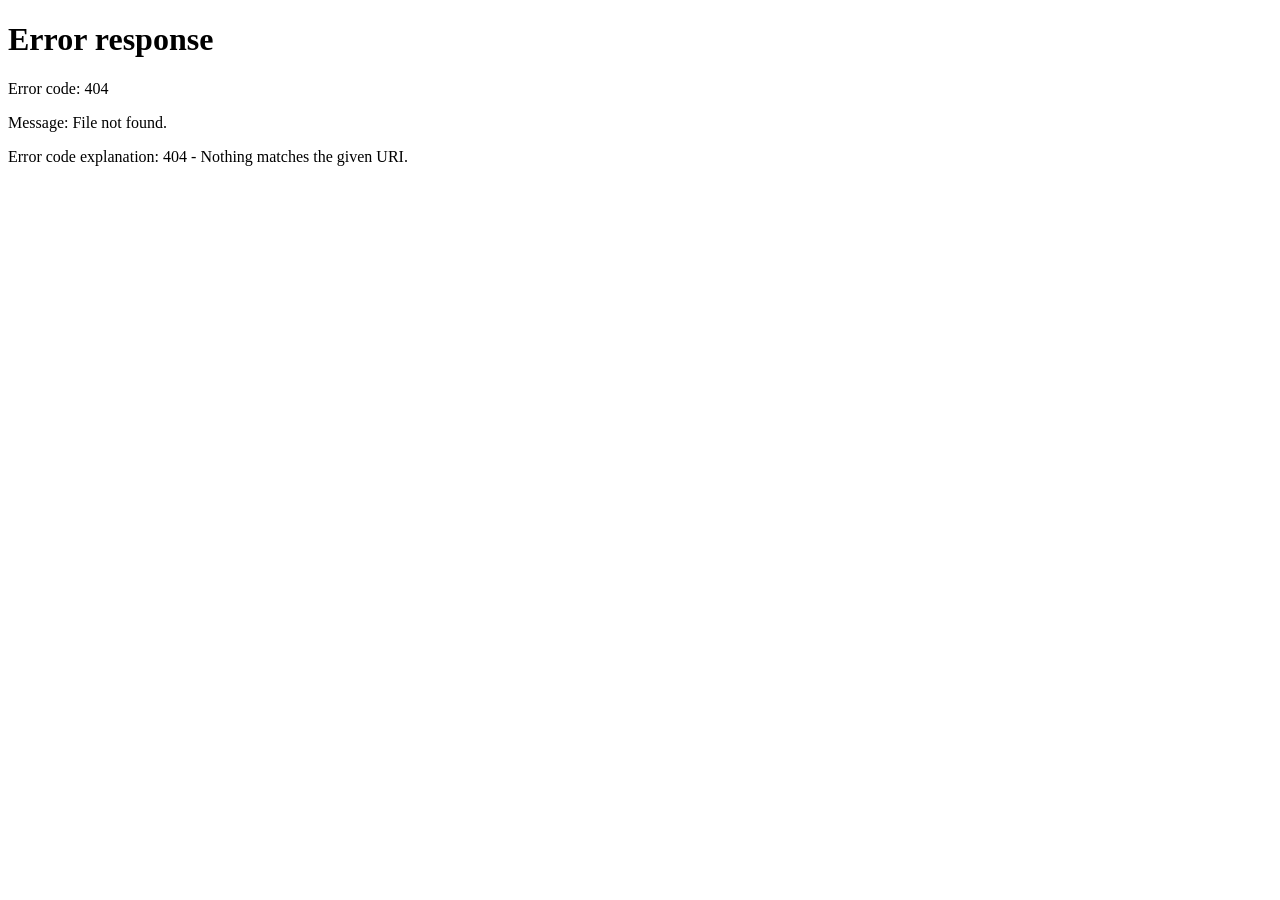
==== commit 9adf8c25: "fix pagina de char" ====
--- a/char.html
+++ b/char.html
@@ -7,7 +7,7 @@
     <title>Character — Audit</title>
     <meta name="description" content="WoW Guild Audit — character details.">
     <link rel="icon" type="image/x-icon" href="https://wow.zamimg.com/images/wow/icons/medium/inv_scroll_11.jpg">
-    <link rel="stylesheet" href="styles.css?v=7">
+    <link rel="stylesheet" href="styles.css?v=8">
 </head>
 
 <body>
@@ -16,18 +16,17 @@
 
         <header class="hdr">
             <div class="hdr-left">
-                <a href="index.html" class="hdr-title" id="hdr-title"
-                    style="text-decoration:none;color:inherit">GuildAudit</a>
-                <div class="hdr-meta"><span id="rdot"></span><span id="rts">—</span></div>
+                <a href="#" class="hdr-home-link" title="Página inicial" onclick="window.location.href=getHomeUrl();return false;">⬡</a>
+                <div>
+                    <div class="hdr-title" id="guild-title">GuildAudit</div>
+                    <div class="hdr-meta">
+                        <span id="rdot"></span>
+                        <span id="rts" style="font-size:.78rem;color:var(--text-dim)">—</span>
+                    </div>
+                </div>
             </div>
             <div class="hdr-right">
                 <span id="hmeta" style="font-size:.85rem;color:var(--text-dim)"></span>
-                <a href="index.html" class="btn btn-secondary btn-sm perm-officer perm-inline" id="btnRefresh">↻ <span
-                        class="t-refresh">Atualizar</span></a>
-                <a href="index.html" class="btn btn-secondary btn-sm perm-officer perm-inline">⬇ <span
-                        class="t-export">Exportar</span></a>
-                <a href="index.html" class="btn btn-primary btn-sm perm-officer perm-inline">⬆ <span
-                        class="t-import">Importar</span></a>
                 <div id="user-info" style="display:none;align-items:center;gap:8px">
                     <span id="user-battletag" style="font-size:.85rem;color:var(--text)"></span>
                     <span id="user-perm" class="perm-badge"></span>
@@ -38,10 +37,10 @@
         </header>
 
         <div class="nav" id="navTabs">
-            <a class="nav-tab" href="index.html#overview"><span class="t-overview">Overview</span></a>
-            <a class="nav-tab perm-officer" href="index.html#roster"><span class="t-roster">Roster</span></a>
-            <a class="nav-tab" href="index.html#vault"><span class="t-vault">Great Vault</span></a>
-            <a class="nav-tab perm-officer" href="index.html#settings"><span class="t-settings">Configurações</span></a>
+            <a class="nav-tab" href="#" onclick="goToGuild('overview');return false;"><span class="t-overview">Overview</span></a>
+            <a class="nav-tab perm-officer" href="#" onclick="goToGuild('roster');return false;"><span class="t-roster">Roster</span></a>
+            <a class="nav-tab" href="#" onclick="goToGuild('vault');return false;"><span class="t-vault">Great Vault</span></a>
+            <a class="nav-tab perm-officer" href="#" onclick="goToGuild('settings');return false;"><span class="t-settings">Configurações</span></a>
 
             <div style="margin-left:auto; display:flex; align-items:center; padding-right:12px;">
                 <select id="cfg-dispLang" class="lang-select" onchange="saveLang();applyI18n();rerenderChar()">
@@ -52,7 +51,7 @@
         </div>
 
         <div class="char-page-header">
-            <a href="index.html" class="btn btn-secondary btn-sm"><span class="t-back">← Voltar</span></a>
+            <a href="#" class="btn btn-secondary btn-sm" onclick="goBack();return false;"><span class="t-back">← Voltar</span></a>
             <span id="cp-bc" style="font-size:.8rem;color:var(--text-dim)"></span>
         </div>
         <div class="char-page-body">
@@ -64,11 +63,13 @@
 
     <div id="notif"></div>
 
-    <script src="data.js?v=7"></script>
-    <script src="api.js?v=7"></script>
-    <script src="render.js?v=7"></script>
-    <script src="auth.js?v=7"></script>
-    <script src="char.js?v=7"></script>
+    <script src="https://code.jquery.com/jquery-3.5.1.min.js"></script>
+
+    <script src="data.js?v=8"></script>
+    <script src="api.js?v=8"></script>
+    <script src="render.js?v=8"></script>
+    <script src="auth.js?v=8"></script>
+    <script src="char.js?v=8"></script>
     <script>
         window.whTooltips = { colorLinks: false, iconizeLinks: false, renameLinks: true };
     </script>
--- a/styles.css
+++ b/styles.css
@@ -507,6 +507,81 @@
   color: var(--blue);
   background: rgba(88, 166, 255, .1);
   border: 1px solid rgba(88, 166, 255, .3);
+}
+
+/* ── Tier pieces column ─────────────────────────────────── */
+.tier-cell {
+  display: flex;
+  gap: 4px;
+  align-items: center;
+  font-size: .8rem;
+  letter-spacing: 1px;
+}
+
+.tier-pip {
+  position: relative;
+  font-weight: 800;
+  color: var(--pip-col, var(--gold));
+  cursor: default;
+  /* Custom tooltip trigger */
+}
+
+.tier-pip--empty {
+  color: var(--border);
+  font-weight: 400;
+}
+
+/* Custom tooltip */
+.tier-pip[data-tip]::after {
+  content: attr(data-tip);
+  position: absolute;
+  bottom: calc(100% + 6px);
+  left: 50%;
+  transform: translateX(-50%);
+  white-space: nowrap;
+  background: var(--bg2, #1a1a2e);
+  color: var(--text, #e0e0e0);
+  border: 1px solid var(--border, #333);
+  border-radius: 6px;
+  padding: 5px 10px;
+  font-size: .75rem;
+  font-weight: 600;
+  letter-spacing: 0;
+  pointer-events: none;
+  opacity: 0;
+  transition: opacity .15s ease;
+  z-index: 999;
+  box-shadow: 0 4px 12px rgba(0,0,0,.5);
+  /* colored top accent matching the pip */
+  border-top: 2px solid var(--pip-col, var(--gold));
+}
+
+.tier-pip[data-tip]:hover::after {
+  opacity: 1;
+}
+
+/* Tier Set badge */
+.badge-tier {
+  font-size: .7rem;
+  font-weight: 700;
+  padding: 2px 6px;
+  border-radius: 3px;
+  white-space: nowrap;
+  color: #c69b3a;
+  background: rgba(198, 155, 58, .15);
+  border: 1px solid rgba(198, 155, 58, .4);
+}
+
+/* Embellished badge */
+.badge-emb {
+  font-size: .7rem;
+  font-weight: 700;
+  padding: 2px 6px;
+  border-radius: 3px;
+  white-space: nowrap;
+  color: #a78bfa;
+  background: rgba(167, 139, 250, .12);
+  border: 1px solid rgba(167, 139, 250, .35);
 }
 
 .note-c {
@@ -798,8 +873,103 @@
   background: var(--bg2);
   border: 1px solid var(--border);
   border-radius: 12px;
-  padding: 20px;
-}
+  padding: 16px;
+  position: relative;
+  height: 580px;
+  background-position: center;
+  background-size: auto 110%;
+}
+
+.char-header-wrapper {
+  width: 100%;
+  height: 580px;
+  position: absolute;
+  inset: 0;
+  border-radius: 12px;
+  overflow: hidden;
+  z-index: 1;
+}
+
+.char-render-wrap {
+  text-align: center;
+  overflow: hidden;
+  background-repeat: no-repeat;
+  background-position: center -50%;
+  background-size: auto 110%;
+  position: absolute;
+  inset: 0;
+  z-index: 2;
+}
+
+.char-info-overlay {
+  position: absolute;
+  left: 0;
+  right: 0;
+  bottom: 0;
+  z-index: 10;
+  border-bottom-left-radius: 12px;
+  border-bottom-right-radius: 12px;
+}
+
+/* Class Backgrounds */
+.cls-bg-death-knight {
+  background-image: url(https://render.worldofwarcraft.com/us/profile-backgrounds/v2/armory_bg_class_death_knight.jpg);
+}
+
+.cls-bg-demon-hunter {
+  background-image: url(https://render.worldofwarcraft.com/us/profile-backgrounds/v2/armory_bg_class_demon_hunter.jpg);
+}
+
+.cls-bg-druid {
+  background-image: url(https://render.worldofwarcraft.com/us/profile-backgrounds/v2/armory_bg_class_druid.jpg);
+}
+
+.cls-bg-evoker {
+  background-image: url(https://render.worldofwarcraft.com/us/profile-backgrounds/v2/armory_bg_class_evoker.jpg);
+}
+
+.cls-bg-hunter {
+  background-image: url(https://render.worldofwarcraft.com/us/profile-backgrounds/v2/armory_bg_class_hunter.jpg);
+}
+
+.cls-bg-mage {
+  background-image: url(https://render.worldofwarcraft.com/us/profile-backgrounds/v2/armory_bg_class_mage.jpg);
+}
+
+.cls-bg-monk {
+  background-image: url(https://render.worldofwarcraft.com/us/profile-backgrounds/v2/armory_bg_class_monk.jpg);
+}
+
+.cls-bg-paladin {
+  background-image: url(https://render.worldofwarcraft.com/us/profile-backgrounds/v2/armory_bg_class_paladin.jpg);
+}
+
+.cls-bg-priest {
+  background-image: url(https://render.worldofwarcraft.com/us/profile-backgrounds/v2/armory_bg_class_priest.jpg);
+}
+
+.cls-bg-rogue {
+  background-image: url(https://render.worldofwarcraft.com/us/profile-backgrounds/v2/armory_bg_class_rogue.jpg);
+}
+
+.cls-bg-shaman {
+  background-image: url(https://render.worldofwarcraft.com/us/profile-backgrounds/v2/armory_bg_class_shaman.jpg);
+}
+
+.cls-bg-warlock {
+  background-image: url(https://render.worldofwarcraft.com/us/profile-backgrounds/v2/armory_bg_class_warlock.jpg);
+}
+
+.cls-bg-warrior {
+  background-image: url(https://render.worldofwarcraft.com/us/profile-backgrounds/v2/armory_bg_class_warrior.jpg);
+}
+
+/* Ensure content on top */
+.char-header-card>*:not(.char-header-wrapper):not(.char-render-wrap) {
+  position: relative;
+  z-index: 10;
+}
+
 
 .info-card {
   background: var(--bg2);
@@ -824,19 +994,11 @@
   padding: 4px 0;
 }
 
-.char-render-wrap {
-  text-align: center;
-  margin-bottom: 14px;
-  overflow: hidden;
-  border-radius: 10px;
-}
-
+/* char-render-wrap already handled above */
+
+/* char-render-img disabled */
 .char-render-img {
-  height: 280px;
-  width: auto;
-  border-radius: 10px;
-  transform: scale(1.6);
-  transform-origin: 69% 60%;
+  display: none;
 }
 
 /* ── Skeleton ───────────────────────────────────────────── */
@@ -1410,201 +1572,37 @@
     font-size: 0.85rem;
   }
 }
-/* ══════════════════════════════════════════════════════════
-   THEMES
-   ══════════════════════════════════════════════════════════ */
-
-/* ── Light ─────────────────────────────────────────────── */
-[data-theme="light"] {
-  --bg:         #eef0f3;
-  --bg2:        #ffffff;
-  --bg3:        #e4e7ec;
-  --border:     #d0d5dd;
-  --text:       #101828;
-  --text-dim:   #667085;
-  --gold:       #b45309;
-  --gold-light: #d97706;
-  --red:        #d92d20;
-  --green:      #039855;
-  --blue:       #1d4ed8;
-  --purple:     #7c3aed;
-}
-
-[data-theme="light"] body { background: #dde1e7; color: #101828; }
-
-[data-theme="light"] .hdr-title {
-  background: linear-gradient(135deg, #b45309, #d97706);
-  -webkit-background-clip: text;
-  -webkit-text-fill-color: transparent;
-}
-
-/* Nav */
-[data-theme="light"] .nav-tab           { color: #667085; }
-[data-theme="light"] .nav-tab:hover     { color: #101828; }
-[data-theme="light"] .nav-tab.active    { color: #b45309; border-bottom-color: #b45309; }
-[data-theme="light"] .section-title     { color: #344054; border-bottom-color: #d0d5dd; }
-
-/* Cards */
-[data-theme="light"] .stat-card,
-[data-theme="light"] .comp-card,
-[data-theme="light"] .settings-card,
-[data-theme="light"] .info-card,
-[data-theme="light"] .char-header-card  { background: #fff; border-color: #e4e7ec; box-shadow: 0 1px 4px rgba(0,0,0,.07); }
-[data-theme="light"] .comp-title        { color: #b45309; }
-[data-theme="light"] .info-card-title   { color: #667085; }
-
-/* Table */
-[data-theme="light"] table              { background: #fff; border-radius: 8px; overflow: hidden; }
-[data-theme="light"] th                 { color: #667085; border-bottom-color: #e4e7ec; background: #f9fafb; }
-[data-theme="light"] td                 { border-bottom-color: #f2f4f7; color: #101828; }
-[data-theme="light"] tr:hover           { background: #f5f7fa !important; }
-[data-theme="light"] tr:nth-child(even) { background: #fafbfc; }
-
-/* Role badges */
-[data-theme="light"] .rb-tank  { background: #dbeafe; color: #1558a0; }
-[data-theme="light"] .rb-heal  { background: #dcfce7; color: #166534; }
-[data-theme="light"] .rb-mdps  { background: #fee2e2; color: #991b1b; }
-[data-theme="light"] .rb-rdps  { background: #fef3c7; color: #92400e; }
-
-/* iLvl badges */
-[data-theme="light"] .ilvl     { background: #f1f5f9; }
-[data-theme="light"] .ie       { color: #92400e; }
-[data-theme="light"] .io       { color: #6d28d9; }
-[data-theme="light"] .iw       { color: #1558a0; }
-[data-theme="light"] .ig       { color: #166534; }
-[data-theme="light"] .iv       { color: #374151; }
-[data-theme="light"] .ib       { color: #6b7280; }
-
-/* Issue tags */
-[data-theme="light"] .it-e     { background: #fee2e2; color: #991b1b; border-color: #fca5a5; }
-[data-theme="light"] .it-g     { background: #dbeafe; color: #1558a0; border-color: #93c5fd; }
-[data-theme="light"] .it-ok    { background: #dcfce7; color: #166534; border-color: #86efac; }
-
-/* Inputs */
-[data-theme="light"] input,
-[data-theme="light"] select,
-[data-theme="light"] textarea   { background: #fff; color: #101828; border-color: #d0d5dd; }
-[data-theme="light"] input::placeholder { color: #9ca3af; }
-[data-theme="light"] .form-input        { background: #fff; color: #101828; border-color: #d0d5dd; }
-[data-theme="light"] .form-select       { background: #fff; color: #101828; border-color: #d0d5dd; }
-[data-theme="light"] .rs               { background: #f9fafb; color: #374151; border-color: #d0d5dd; }
-[data-theme="light"] .toolbar input    { background: #fff; color: #101828; border-color: #d0d5dd; }
-
-/* Lang/theme selects */
-[data-theme="light"] .lang-select {
-  color: #374151;
-  border-color: #d0d5dd;
-  background-image: url("data:image/svg+xml,%3Csvg xmlns='http://www.w3.org/2000/svg' viewBox='0 0 24 24' fill='none' stroke='%23667085' stroke-width='2' stroke-linecap='round' stroke-linejoin='round'%3E%3Cpolyline points='6 9 12 15 18 9'%3E%3C/polyline%3E%3C/svg%3E");
-}
-[data-theme="light"] .lang-select option { background: #fff; color: #101828; }
-
-/* Buttons */
-[data-theme="light"] .btn-secondary       { background: #fff; color: #374151; border: 1px solid #d0d5dd; }
-[data-theme="light"] .btn-secondary:hover { border-color: #b45309; color: #b45309; }
-[data-theme="light"] .btn-danger          { background: #fee2e2; color: #991b1b; border-color: #fca5a5; }
-
-/* Misc */
-[data-theme="light"] .note-c             { color: #374151; }
-[data-theme="light"] .cn-realm           { color: #9ca3af; }
-[data-theme="light"] .cn-spec            { color: #667085; }
-[data-theme="light"] #rdot               { background: #039855; }
-[data-theme="light"] .gs                 { background: #fff; border-color: #e4e7ec; }
-[data-theme="light"] .gs:hover           { border-color: #b45309; }
-[data-theme="light"] .gs-label           { color: #9ca3af; }
-[data-theme="light"] .gs-empty           { background: #f9fafb; opacity: .6; }
-[data-theme="light"] .mo-box             { background: #fff; border-color: #e4e7ec; }
-[data-theme="light"] .progress-bar       { background: #e4e7ec; }
-[data-theme="light"] .talent-section     { background: #fff; border-color: #e4e7ec; }
-[data-theme="light"] .suggestion-card--gear   { background: #fee2e2; border-color: #fca5a5; }
-[data-theme="light"] .suggestion-card--ready  { background: #dbeafe; border-color: #93c5fd; }
-[data-theme="light"] .suggestion-card--meta   { background: #fef9c3; border-color: #fde047; }
-[data-theme="light"] .suggestion-card--ok     { background: #dcfce7; border-color: #86efac; }
-[data-theme="light"] .suggestion-item         { color: #101828; }
-[data-theme="light"] .perm-badge.perm-admin   { background: #fef3c7; color: #92400e; }
-[data-theme="light"] .perm-badge.perm-officer { background: #ede9fe; color: #5b21b6; }
-[data-theme="light"] tr.row-under-min         { background: #fee2e2 !important; }
-[data-theme="light"] .toggle-slider           { background: #e4e7ec; border-color: #d0d5dd; }
-
-/* ── WoW Blue (deep navy) ───────────────────────────────── */
-[data-theme="wow-blue"] {
-  --bg:         #060d1a;
-  --bg2:        #0c1829;
-  --bg3:        #112038;
-  --border:     #1e3a5f;
-  --text:       #cce0ff;
-  --text-dim:   #5b8ab8;
-  --gold:       #ffd700;
-  --gold-light: #ffe566;
-  --red:        #e8453c;
-  --green:      #44c767;
-  --blue:       #4da6ff;
-  --purple:     #b87cff;
-}
-
-[data-theme="wow-blue"] .hdr-title {
-  background: linear-gradient(135deg, #ffd700, #4da6ff);
-  -webkit-background-clip: text;
-  -webkit-text-fill-color: transparent;
-}
-
-[data-theme="wow-blue"] .nav-tab.active,
-[data-theme="wow-blue"] .nav-tab:hover {
-  color: #ffd700;
-  border-bottom-color: #ffd700;
-}
-
-[data-theme="wow-blue"] .stat-card,
-[data-theme="wow-blue"] .comp-card {
-  background: linear-gradient(160deg, #0d1f38 0%, #0c1829 100%);
-  border-color: #1e3a5f;
-}
-
-[data-theme="wow-blue"] .btn-gold {
-  background: linear-gradient(to bottom, #ffd700, #b8960c);
-  border-color: #c9a80e;
-}
-
-/* ── Forest Green ───────────────────────────────────────── */
-[data-theme="forest"] {
-  --bg:         #080f0a;
-  --bg2:        #0e1a10;
-  --bg3:        #162318;
-  --border:     #1e4023;
-  --text:       #d4edd8;
-  --text-dim:   #5a8c62;
-  --gold:       #a8e063;
-  --gold-light: #c5f07a;
-  --red:        #f85149;
-  --green:      #56e87a;
-  --blue:       #63c5e0;
-  --purple:     #b87cff;
-}
-
-[data-theme="forest"] .hdr-title {
-  background: linear-gradient(135deg, #a8e063, #2e7d32);
-  -webkit-background-clip: text;
-  -webkit-text-fill-color: transparent;
-}
-
-[data-theme="forest"] .nav-tab.active,
-[data-theme="forest"] .nav-tab:hover {
-  color: #a8e063;
-  border-bottom-color: #a8e063;
-}
-
-[data-theme="forest"] .stat-card,
-[data-theme="forest"] .comp-card {
-  background: linear-gradient(160deg, #0e1f10 0%, #0e1a10 100%);
-  border-color: #1e4023;
-}
-
-[data-theme="forest"] .btn-gold {
-  background: linear-gradient(to bottom, #4caf50, #1b5e20);
-  border-color: #2e7d32;
-  color: #d4edd8;
-}
-
-[data-theme="forest"] #rdot {
-  background: #56e87a;
-}
-
+/* ── guild.html additions ── */
+.hdr-home-link {
+    font-size: 1.3rem;
+    color: var(--gold);
+    text-decoration: none;
+    margin-right: 10px;
+    opacity: .7;
+    transition: opacity .2s;
+    line-height: 1;
+}
+.hdr-home-link:hover { opacity: 1; }
+
+/* ── Archon difficulty radio buttons ── */
+.archon-diff-btn {
+    display: flex; align-items: center;
+    cursor: pointer;
+}
+.archon-diff-btn input[type="radio"] { display: none; }
+.archon-diff-btn span {
+    padding: 6px 18px;
+    border: 1px solid var(--border);
+    border-radius: 6px;
+    font-size: .82rem; font-weight: 600;
+    color: var(--text-dim);
+    background: var(--bg2);
+    transition: all .15s;
+    user-select: none;
+}
+.archon-diff-btn input:checked + span {
+    border-color: var(--gold2);
+    color: var(--gold);
+    background: rgba(255,193,7,.08);
+}
+.archon-diff-btn:hover span { border-color: var(--gold2); color: var(--text); }
